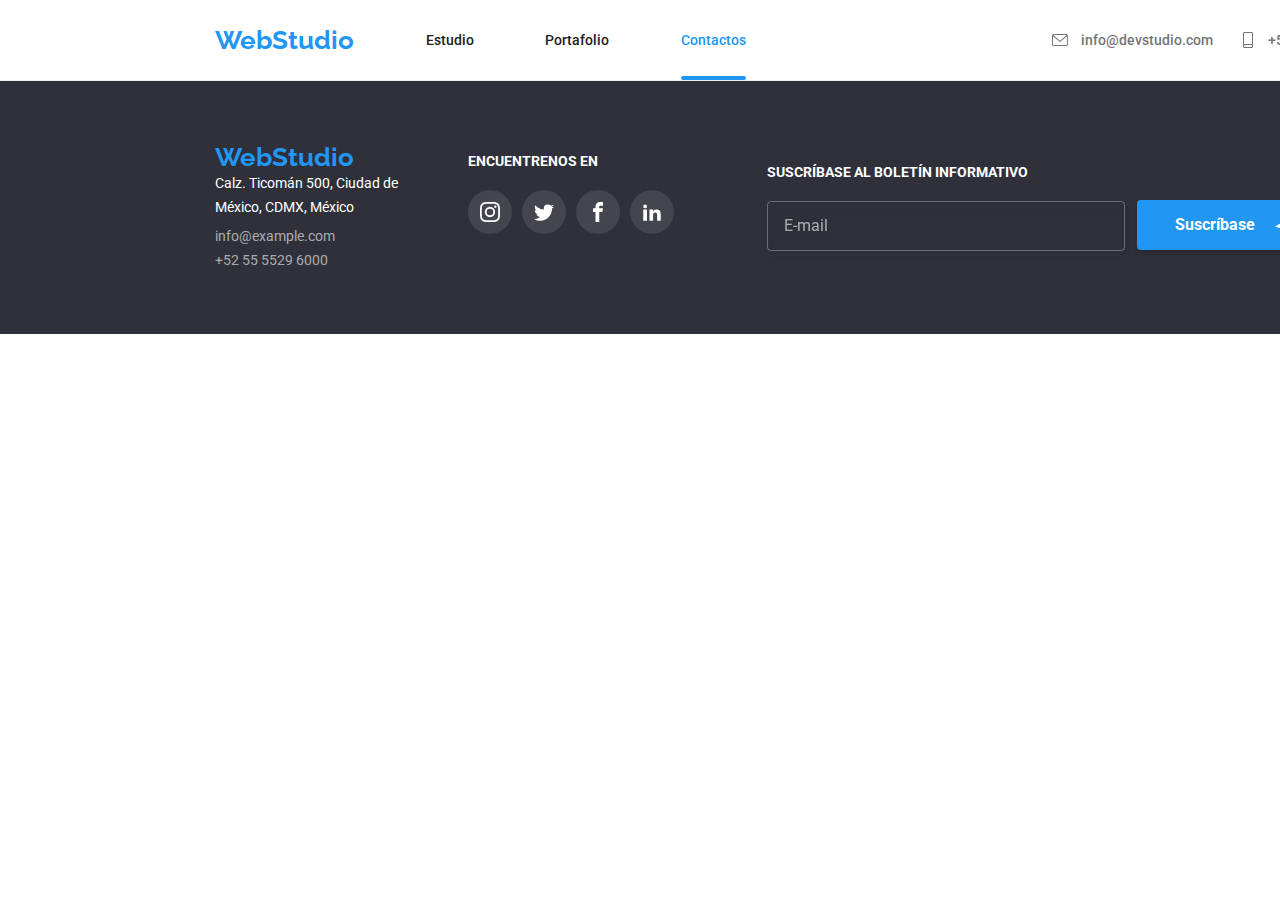
==== contacts.html @ aa2bdf9d "Commit01" ====
<!DOCTYPE html>
<html lang="en">
  <head>
    <meta charset="UTF-8" />
    <meta http-equiv="X-UA-Compatible" content="IE=edge" />
    <meta name="viewport" content="width=device-width, initial-scale=1.0" />
    <title>Contacts</title>
    <link rel="preconnect" href="https://fonts.googleapis.com" />
    <link rel="preconnect" href="https://fonts.gstatic.com" crossorigin />
    <link
      href="https://fonts.googleapis.com/css2?family=Raleway:wght@700&family=Roboto:wght@400;500;700;900&display=swap"
      rel="stylesheet"
    />
    <link
      rel="stylesheet"
      href="https://cdnjs.cloudflare.com/ajax/libs/modern-normalize/1.0.0/modern-normalize.min.css"
    />
    <link rel="stylesheet" href="css/styles.css" />
  </head>
  <body>
    <header>
      <nav>
        <a href="index.html" class="webs">WebStudio</a>
        <a href="index.html" class="headernav">Estudio</a>
        <a href="portfolio.html" class="headernav">Portafolio</a>
        <a href="contacts.html" class="active">Contactos</a>
      </nav>
      <div class="headercontact">
        <div class="mail">
          <a href="info@devstudio.com">
            <svg class="icon-sobre">
              <use xlink:href="images/icons.svg#icon-sobre"></use>
            </svg>
            info@devstudio.com</a
          >
        </div>
        <div class="phone">
          <a href="+525555296000">
            <svg class="icon-telefono">
              <use xlink:href="images/icons.svg#icon-telefono"></use>
            </svg>
            +52 55 5529 6000</a
          >
        </div>
      </div>
    </header>
    <main></main>
    <footer>
      <address>
        <a href="index.html" class="webs">WebStudio</a>
        <p>
          Calz. Ticomán 500, Ciudad de <br />
          México, CDMX, México
        </p>
        <a href="info@example.com" class="footeradd">info@example.com</a>
        <a href="+525555296000" class="footeradd">+52 55 5529 6000</a>
      </address>
      <div class="findus">
        <span>ENCUENTRENOS EN</span>
        <div class="footericons">
          <a>
            <svg class="icon-instagram">
              <use xlink:href="images/icons.svg#icon-instagram"></use>
            </svg>
          </a>
          <a>
            <svg class="icon-twitter">
              <use xlink:href="images/icons.svg#icon-twitter"></use>
            </svg>
          </a>
          <a>
            <svg class="icon-facebook">
              <use xlink:href="images/icons.svg#icon-facebook"></use>
            </svg>
          </a>
          <a>
            <svg class="icon-linkedin">
              <use xlink:href="images/icons.svg#icon-linkedin"></use>
            </svg>
          </a>
        </div>
      </div>
      <div class="suscription">
        <form name="susform" class="suscform" autocomplete="off">
          <label for="suscmail">SUSCRÍBASE AL BOLETÍN INFORMATIVO </label>
          <input
            type="email"
            name="suscmail"
            id="suscmail"
            placeholder="E-mail"
            class="suscmail"
          />
        </form>
        <button type="submit" class="suscribe">
          Suscríbase
          <svg class="icon-send">
            <use xlink:href="images/icons.svg#icon-send"></use>
          </svg>
        </button>
      </div>
    </footer>
  </body>
</html>
---- css/styles.css ----
* {
    margin: 0%;
    padding: 0%;
}

body {
    width: 1600px;
    box-sizing: border-box;
}

body,
.headernav,
.filter button {
    color: #212121;
}

header a,
address a,
address p {
    font-style: normal;
    text-decoration: none;
}

.webs {
    font-family: 'Raleway',
        sans-serif;
}

h1 {
    font-weight: 900;
    font-size: 44px;
}

.servicebtn,
.theader,
h2,
.webs,
.findus span,
.wedopic div span,
.title,
.titleb,
.modalcontent button,
.suscform label,
.suscribe {
    font-weight: 700;
}

.headernav,
.active,
header>div,
.name,
.filter button {
    font-weight: 500;
}

.tdata,
.position,
address p,
.footeradd,
.category,.window,
.modalcontent label,
.comment::placeholder,
.suscmail::placeholder,
.agree p{
    font-weight: 400;
}

.webs:hover,
.webs:focus {
    color: blueviolet;
}

.headernav:hover,
.mail a:hover,
.phone a:hover,
.footeradd:hover,
.headernav:focus,
.mail a:focus,
.phone a:focus,
.footeradd:focus,
.webs,
.servicebtn:hover,
.servicebtn:focus {
    color: #2196F3;
    fill: #2196F3;
}

.servicebtn:hover,
.servicebtn:focus,
.ourteamfig figure,
.modal,
.figdata div {
    background-color: #fff;
}

.mail a,
.phone a,
.tdata,
.position,
.category {
    color: #757575;
    fill: #757575;
}

footer {
    background-color: #2F303A
}

h1,
.servicebtn,
address p,
.filter button:hover,
.filter button:focus,
.findus span,
.wedopic div span,
.modalcontent button {
    color: #fff;
}

.servicebtn {
    border-style: none;
    padding: 10px 2px;
    height: 50px;
    width: 200px;
}

.servicebtn,
.category,
.modalcontent button {
    line-height: 1.88;
}
body,
.filter button,
.servicebtn,
.clientsicon div,
.clientsicon div:hover,
.modalcontent button,
.modalcontent label,
.suscribe,
.comment::placeholder,
.suscmail::placeholder,
.agree p {
    font-family: 'Roboto',
        sans-serif;
}
.modal,
.filter button,
.servicebtn,
.clientsicon div,
.clientsicon div:hover,
.modalcontent button,
.suscmail,
.suscribe,
#clientname,
#clientphone,
#clientmail,
#clientcomment,
#clientname:focus,
#clientphone:focus,
#clientmail:focus,
#clientcomment:focus{
    border-radius: 4px;
}

.footeradd {
    color: #ffffff99;
}

.webs {
    font-size: 26px;
}

.headernav,
.active,
.mail a,
.phone a,
.theader,
.tdata,
address p,
.footeradd,
.findus span,
.wedopic div span {
    font-size: 14px;
}

.servicebtn,
.name,
.position,
.filter button,
.category,
.titleb,
.modalcontent button,
.suscribe,
.suscmail::placeholder,
#clientname,
#clientphone,
#clientmail {
    font-size: 16px;
}

h2 {
    font-size: 36px;
}

.title, .window {
    font-size: 18px;
}

header nav,
.mail a,
.phone a,
.theader,
h2,
.name,
.position,
.webs,
.findus span,
.clients h2,
.wedopic div span,
.modalcontent h2,
.modalcontent label,
.suscform label,
.comment::placeholder {
    line-height: 1.17;
}

h1 {
    line-height: 1.36;
}

.tdata,
address p,
.footeradd {
    line-height: 1.71;
}

.servicebtn,
.filter button,
.icon-sobre,
.icon-telfono,
.icon-instagram,
.icon-facebook,
.icon-linkedin,
.icon-twitter,
.icon-logo01,
.icon-logo02,
.icon-logo03,
.icon-logo04,
.icon-logo05,
.icon-logo06,
.ourteamicons a:hover,
.footericons a:hover,
.clientsicon div,
.clientsicon div:hover,
.close,
.modalcontent button,
.suscmail,
.suscribe,
#clientname,
#clientphone,
#clientmail,
#clientcomment{
    cursor: pointer;
}

.filter button {
    line-height: 1.63;
}
.filter button,
.modalcontent button,
.suscribe{
    border: none;
}
.title,
.titleb {
    line-height: 2;
}

.filter button,
.ourteam,
.featicon {
    background-color: #F5F4FA;
}

.filter button:hover,
.filter button:focus,
.servicebtn,
.ourteamicons a:hover,
.footericons a:hover,
.modalcontent button,
.suscribe,
.check {
    background-color: #2196F3;
}

header {
    box-sizing: content-box;
    border-bottom: 1px solid #ececec;
}

main,
header,
header nav,
.headercontact,
.wedo,
.wedopic,
.wedopic div,
.ourteam,
.ourteamfig,
.section,
.footeradd,
.container,
.solutions,
.features,
.mail a,
.phone a,
.featicon,
.ourteamicons,
.clients,
.clientsicon,
footer,
.findus,
.footericons,
.ourteamicons a,
.ourteamicons a:hover,
.footericons a,
.footericons a:hover,
.clientsicon div,
.clientsicon div:hover,
.active::after,
.backdrop,
.close,
.row1,
.row2,
.row3,
.modalcontent,
.modalform,
.suscription,
.suscform,
.suscribe,
.agree,
.check,
.name,
.phone,
.email {
    display: flex;
}

header,
header nav,
.headercontact,
.wedopic,
.ourteamfig,
.mail a,
.phone a,
.features,
.clientsicon,
.footericons,
.row1,.row2,.row3{
    justify-content: space-between;
}

header nav {
    width: 531px;
    padding-left: 215px;
}

.webs {
    padding: 25px 0px;
}

.headernav {
    padding: 32px 0px;
}

header nav,
.headercontact {
    box-sizing: inherit;
}

main,
header nav,
.headercontact,
.section,
.container,
.solutions,
.wedo,
.phone a,
.mail a,
.clients,
footer,
.ourteamicons a,
.ourteamicons a:hover,
.footericons a,
.footericons a:hover,
.clientsicon div,
.clientsicon div:hover,
.backdrop,
.close,
.modalcontent,
.check,
.suscribe {
    align-items: center;
}

.headercontact {
    width: 329px;
    padding-right: 219px;
}

.solutions,
.wedo,
.wedopic,
.wedopic div,
.ourteam,
.ourteamfig,
.section,
.clients,
.clientsicon,
.backdrop,
.row1,
.row2,
.row3,
.modalform {
    width: 100%;
}

main,
.wedo,
.section,
.container,
.solutions,
.clients,
.findus,
.wedopic div,
.modalcontent,
.modalform,
.suscform,
.name,
.phone,
.email {
    flex-direction: column;
}

.container {
    width: 1200px;
}

.ourteam {
    padding: 94px 0px;
}

h1 {
    margin-bottom: 30px;
}

.section {
    padding: 94px 0px;
}

address {
    padding: 60px 70px 60px 215px;
}

.solutions {
    background: url('../images/pic01hw04.jpg'), rgba(47, 48, 58, 0.4);
    padding: 200px 0px;
    margin-top: 16px;
}

.features {
    margin: 78px 0px 80px 0px;
}

.featuressection {
    width: 22.5%;
}

.theader {
    padding: 30px 0px 10px 0px;
}

.ourteam h2,
.filter,
.wedo h2,
.clients h2 {
    padding-bottom: 50px;
}

.name,
.position,
h1,
.wedopic div span {
    text-align: center;
}

.ourteamfig figcaption {
    padding: 30px 0px;
}

.name {
    padding-bottom: 10px;
}

address>.webs {
    padding-bottom: 9px;
}

address p {
    padding-bottom: 5px;
}

.filter button {
    padding: 6px 24px;
}

.ourteamfig figure {
    box-shadow: 0px 1px 3px rgba(0, 0, 0, 0.12),
        0px 1px 1px rgba(0, 0, 0, 0.14),
        0px 2px 1px rgba(0, 0, 0, 0.2);
    border-radius: 0px 0px 4px 4px;
}

.filter button:hover,
.filter button:focus {
    box-shadow: 0px 3px 1px rgba(0, 0, 0, 0.1),
        0px 1px 2px rgba(0, 0, 0, 0.08),
        0px 2px 2px rgba(0, 0, 0, 0.12);
}

.icon-sobre {
    width: 16px;
    height: 12px;
}

.icon-telefono {
    width: 10px;
    height: 16px;
}

.mail a {
    width: 161px;
}

.phone a {
    width: 138px;
}

.icon-antena,
.icon-reloj,
.icon-diagrama,
.icon-astronauta {
    width: 70px;
}

.wedo {
    margin-bottom: 94px;
}

.ourteamicons {
    padding-top: 16px;
    justify-content: space-around;
}

.icon-instagram,
.icon-facebook,
.icon-twitter,
.icon-linkedin {
    width: 20px;
    height: 20px;
}

.icon-logo01,
.icon-logo02,
.icon-logo03,
.icon-logo04,
.icon-logo05,
.icon-logo06 {
    width: 106px;
    height: 60px;
}

.findus {
    width: 206px;
    padding: 72px 0px 100px 0px;
}

.findus span {
    padding-bottom: 20px;
}

.ourteamicons a,
.ourteamicons a:hover,
.footericons a,
.footericons a:hover {
    width: 44px;
    height: 44px;
}

.ourteamicons a:hover,
.footericons a,
.footericons a:hover,
.icon-send,
.icon-check {
    fill: #fff;

}
.close,
.ourteamicons a:hover,
.footericons a,
.footericons a:hover{
    border-radius: 50%;
}
.footericons a {
    background-color: #ffffff1a;
}

.clientsicon div {
    width: 170px;
    height: 92px;
    border: 1px solid #AFB1B8;
}

.clientsicon div:hover {
    width: 170px;
    height: 92px;
    fill: #2196F3;
}

.clientsicon div:hover,
.ourteam,
.featicon,
.ourteamicons a,
.ourteamicons a:hover,
.footericons a,
.footericons a:hover,
.clientsicon div,
.backdrop,
.close,
.check,
.suscform,
.suscribe {
    justify-content: center;
}

.clientsicon div,
.ourteamicons a {
    fill: #AFB1B8;
}

.featicon {
    padding: 25px 0px;
}

.wedopic div span {
    background: rgba(47, 48, 58, 0.8);
    box-sizing: border-box;
    padding: 27px 79px;
    top: -70px;
}
.wedopic div span,
.figdata div,
.window,
.close,
.modalcontent,
.check,
.icon-person,
#clientname,
#clientphone,
#clientmail,
.icon-phone,
.icon-mail{
    position: relative;
}
.wedo div span {
    width: 370px;
}

.icon-antena,
.icon-reloj,
.icon-diagrama,
.icon-astronauta,
.wedopic div span {
    height: 70px;
}

.wedopic div {
    height: 294px;
}

.active {
    color: #2196F3;
    padding-top: 31px;
}

.active::after {
    content: "";
    border: 2px solid #2196F3;
    margin-top: 28px;
}
.active::after,
.check{
    border-radius: 2px;
}
.backdrop{
    z-index: 1;
}

.backdrop.is-hidden {
    visibility: hidden;
    opacity: 0;
    pointer-events: none;
    transform: scale(0);
}
.backdrop {
    visibility: visible;
    opacity: 1;
    height: 100%;
    position: fixed;
    transform: scale(1);
    top: 0px;
    left: 0px;
    background: rgba(0, 0, 0, 0.2);
    transition: opacity 250ms cubic-bezier(0.4, 0, 0.2, 1),
    visibility 250ms cubic-bezier(0.4, 0, 0.2, 1),
    transform 250ms cubic-bezier(0.4, 0, 0.2, 1);
}
.modal {
    width: 528px;
}
.close {
    width: 30px;
    height: 30px;
    border: 1px solid #0000001a;
    top: 8px;
    right: -490px;
}
.icon-vector {
    fill: #000;
    width: 11px;
    height: 11px;
}
.row1,.row2{
    padding-bottom: 30px;
}
.portimg{
    width: 370px;
    height: 410.5px;
    overflow: hidden; 
    border: 1px solid #eee;
}
.figdata div{
    padding: 20px 24px;
    height: 110px;
    z-index: 2;
}
.window{
    width: 368px;
    height: 294px;
    background-color: hsl(207, 90%, 54%, 90%);
    padding: 63px 24px;
    line-height: 1.55;
    color:#fff;
    top: -110px;
    z-index: 1;
    transform: translateY(0px);
    transition: transform 250ms cubic-bezier(0.4, 0, 0.2, 1);
}
.portimg:hover{
    box-shadow: 0px 1px 1px rgba(0, 0, 0, 0.12),
    0px 4px 4px rgba(0, 0, 0, 0.06),
    1px 4px 6px rgba(0, 0, 0, 0.16);
}
.portimg:hover .window{
    transform: translateY(-298px);
}
.modalcontent h2{
    font-size: 20px;
    margin-bottom: 12px;
}
.modalcontent button{
    width: 200px;
    height: 50px;
    padding: 10px 75px;
    margin-top: 10px;
}
.modalcontent{
    padding: 17px 40px 40px 40px;
}
.modalcontent label{
    font-size: 12px;
    color: #757575;
    margin-bottom: 4px;
}
.suscription{
    margin-left: 93px;
}
.suscform{
    margin-right: 12px;
}
.suscform label{
    font-size: 14px;
    color: #fff;
    margin-bottom: 20px;
}
.suscmail{
    width: 358px;
    height: 50px;
    outline: none;
    border: 1px solid #ffffff4d;
    filter: drop-shadow(0px 4px 4px rgba(0, 0, 0, 0.15));
    background-color: hsl(0, 0%, 0%, 0%);
    padding-left: 16px;
}
.icon-send{
    width: 24px;
    height: 24px;
    margin-left: 20px;
}
.suscribe{
    width: 200px;
    height: 50px;
    box-shadow: 0px 4px 4px rgba(0, 0, 0, 0.15);
    line-height: 1.88;
    color: #fff;
    margin-top: 36px;
}
.comment::placeholder{
    font-size: 12px;
    color: #75757580;
}
.suscmail::placeholder{
    line-height: 1.25;
    color: #ffffff99;
}
.agree p{
    font-size: 14px;
    line-height: 1.71;
    color: #757575;
}
.agree{
    margin-top: 20px;
}
.icon-square{
    width: 16px;
    height: 15px;
}
.icon-check{
    width: 11px;
    height: 18px;
}
.check.hidden{
    visibility: hidden;
    opacity: 0;
    pointer-events: none;
}
.check{
    width: 16px;
    height: 16px;
    top: -20px;
}
.agreeicon{
    padding: 4px 7px 0px 13px;
}
#check:target{
    visibility: visible;
    opacity: 1;
    pointer-events: all;
}
.icon-person{
    width: 12px;
    height: 12px;
    top: -26px;
    left: 15px;
}
#clientname,
#clientphone,
#clientmail{
    outline: none;
    border: 1px solid rgba(33, 33, 33, 0.2);
    z-index: 1;
    background-color: hsl(0, 0%, 0%, 0%);
    padding-left: 42px;
    width: 448px;
    height: 40px;
} 
    #clientcomment{
    outline: none;
    border: 1px solid rgba(33, 33, 33, 0.2);
    width: 448px;
    height: 120px;
    resize: none;
    padding: 12px 16px;
}
.clientsicon div:hover,
#clientname:focus,
#clientphone:focus,
#clientmail:focus,
#clientcomment:focus{
    border: 1px solid #2196F3;
}
.name:focus-within,
.phone:focus-within,
.email:focus-within{
    fill: #2196F3;
}
.name,.phone,.email{
    align-items: flex-start;
    padding: 0px;
    margin: 0px;
}
.icon-phone{
    width: 13px;
    height: 13px;
    top: -26.5px;
    left: 14.27px;
}
.icon-mail{
    width: 15px;
    height: 12px;
    top: -26px;
    left: 13.5px;
}
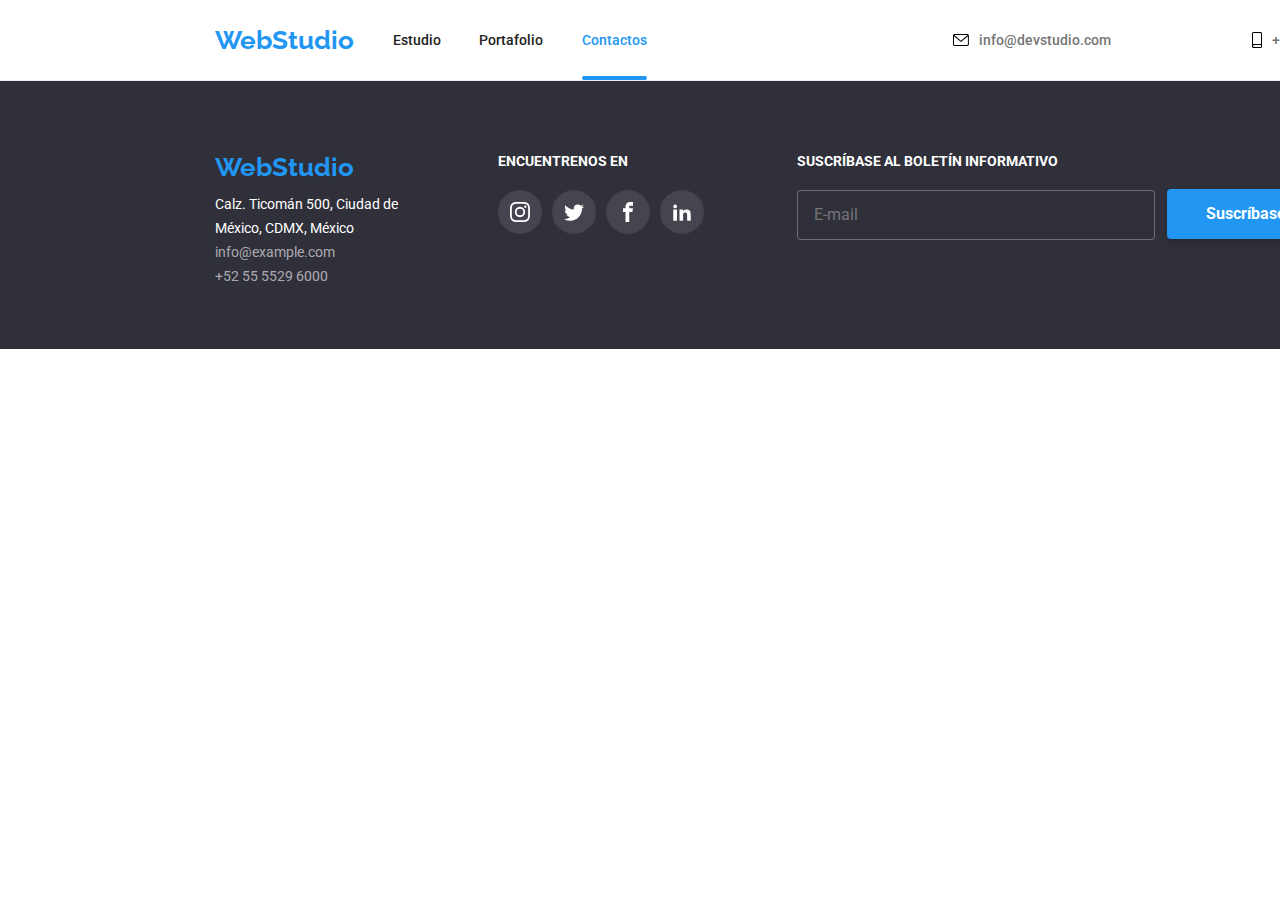
==== commit ca8b876f: "Commit03" ====
--- a/contacts.html
+++ b/contacts.html
@@ -4,7 +4,7 @@
     <meta charset="UTF-8" />
     <meta http-equiv="X-UA-Compatible" content="IE=edge" />
     <meta name="viewport" content="width=device-width, initial-scale=1.0" />
-    <title>Contacts</title>
+    <title>Index</title>
     <link rel="preconnect" href="https://fonts.googleapis.com" />
     <link rel="preconnect" href="https://fonts.gstatic.com" crossorigin />
     <link
@@ -15,85 +15,86 @@
       rel="stylesheet"
       href="https://cdnjs.cloudflare.com/ajax/libs/modern-normalize/1.0.0/modern-normalize.min.css"
     />
-    <link rel="stylesheet" href="css/styles.css" />
+    <link rel="stylesheet" href="sass/main.css" />
   </head>
   <body>
-    <header>
-      <nav>
-        <a href="index.html" class="webs">WebStudio</a>
-        <a href="index.html" class="headernav">Estudio</a>
-        <a href="portfolio.html" class="headernav">Portafolio</a>
-        <a href="contacts.html" class="active">Contactos</a>
+    <header class="encabezado">
+      <nav class="encabezado__navegación">
+        <a href="index.html" class="logo-empresa">WebStudio</a>
+        <a href="index.html" class="encabezado__link">Estudio</a>
+        <a href="portfolio.html" class="encabezado__link">Portafolio</a>
+        <a href="contacts.html" class="encabezado__link--activo">Contactos</a>
       </nav>
-      <div class="headercontact">
-        <div class="mail">
-          <a href="info@devstudio.com">
-            <svg class="icon-sobre">
-              <use xlink:href="images/icons.svg#icon-sobre"></use>
-            </svg>
-            info@devstudio.com</a
-          >
-        </div>
-        <div class="phone">
-          <a href="+525555296000">
-            <svg class="icon-telefono">
-              <use xlink:href="images/icons.svg#icon-telefono"></use>
-            </svg>
-            +52 55 5529 6000</a
-          >
-        </div>
+      <div class="encabezado__contactos">
+        <a href="info@devstudio.com" class="encabezado__email">
+          <svg class="encabezado__iconoemail">
+            <use xlink:href="images/icons.svg#icon-sobre"></use>
+          </svg>
+          <span class="encabezado__emailtexto">info@devstudio.com</span>
+        </a>
+        <a href="+525555296000" class="encabezado__telefono">
+          <svg class="encabezado__iconotelefono">
+            <use xlink:href="images/icons.svg#icon-telefono"></use>
+          </svg>
+          <span class="encabezado__telefonotexto">+52 55 5529 6000</span>
+        </a>
       </div>
     </header>
-    <main></main>
-    <footer>
-      <address>
-        <a href="index.html" class="webs">WebStudio</a>
-        <p>
+    <footer class="piepagina">
+      <address class="piepagina__directorio">
+        <a href="index.html" class="logo-empresa">WebStudio</a>
+        <p class="piepagina__dirección">
           Calz. Ticomán 500, Ciudad de <br />
           México, CDMX, México
         </p>
-        <a href="info@example.com" class="footeradd">info@example.com</a>
-        <a href="+525555296000" class="footeradd">+52 55 5529 6000</a>
+        <a href="#" class="piepagina__email">info@example.com</a>
+        <a href="#" class="piepagina__telefono">+52 55 5529 6000</a>
       </address>
-      <div class="findus">
-        <span>ENCUENTRENOS EN</span>
-        <div class="footericons">
-          <a>
-            <svg class="icon-instagram">
+      <div class="encuentrenos">
+        <span class="encuentrenos__titulo">ENCUENTRENOS EN</span>
+        <div class="encuentrenos__iconos">
+          <a href="#" class="encuentrenos__iconos--fondo">
+            <svg class="encuentrenos__instagram">
               <use xlink:href="images/icons.svg#icon-instagram"></use>
             </svg>
           </a>
-          <a>
-            <svg class="icon-twitter">
+          <a href="#" class="encuentrenos__iconos--fondo">
+            <svg class="encuentrenos__twitter">
               <use xlink:href="images/icons.svg#icon-twitter"></use>
             </svg>
           </a>
-          <a>
-            <svg class="icon-facebook">
+          <a href="#" class="encuentrenos__iconos--fondo">
+            <svg class="encuentrenos__facebook">
               <use xlink:href="images/icons.svg#icon-facebook"></use>
             </svg>
           </a>
-          <a>
-            <svg class="icon-linkedin">
+          <a href="#" class="encuentrenos__iconos--fondo">
+            <svg class="encuentrenos__linkedin">
               <use xlink:href="images/icons.svg#icon-linkedin"></use>
             </svg>
           </a>
         </div>
       </div>
-      <div class="suscription">
-        <form name="susform" class="suscform" autocomplete="off">
-          <label for="suscmail">SUSCRÍBASE AL BOLETÍN INFORMATIVO </label>
+      <div class="suscripcion">
+        <form
+          name="formulario-suscripcion"
+          class="suscripcion__formulario"
+          autocomplete="off"
+        >
+          <label class="suscripcion__etiqueta" for="suscripcion__email"
+            >SUSCRÍBASE AL BOLETÍN INFORMATIVO</label
+          >
           <input
             type="email"
-            name="suscmail"
-            id="suscmail"
+            name="email-suscripción"
+            id="suscripcion__email"
             placeholder="E-mail"
-            class="suscmail"
+            class="suscripcion__email"
           />
         </form>
-        <button type="submit" class="suscribe">
-          Suscríbase
-          <svg class="icon-send">
+        <button type="submit" class="btn btn-suscripcion">
+          <span>Suscríbase</span>
+          <svg class="btn-suscripcion__icono">
             <use xlink:href="images/icons.svg#icon-send"></use>
           </svg>
         </button>
--- a/sass/main.css
+++ b/sass/main.css
@@ -0,0 +1,303 @@
+@charset "UTF-8";
+* {
+  margin: 0px;
+  padding: 0px;
+}
+
+body {
+  width: 1600px;
+  color: #212121;
+  font-family: Roboto;
+}
+
+.logo-empresa {
+  font-family: Raleway;
+  font-weight: 700;
+  font-size: 26px;
+  line-height: 2;
+  font-style: normal;
+  text-decoration: none;
+  color: #2196F3;
+}
+
+.logo-empresa:focus, .logo-empresa:hover {
+  color: blueviolet;
+}
+
+.encabezado {
+  width: 100%;
+  display: -webkit-box;
+  display: -ms-flexbox;
+  display: flex;
+  -webkit-box-align: center;
+      -ms-flex-align: center;
+          align-items: center;
+  border-bottom: 1px solid #ececec;
+}
+
+.encabezado__navegación {
+  width: 50%;
+  display: -webkit-box;
+  display: -ms-flexbox;
+  display: flex;
+  -webkit-box-pack: justify;
+      -ms-flex-pack: justify;
+          justify-content: space-between;
+  -webkit-box-align: center;
+      -ms-flex-align: center;
+          align-items: center;
+  padding-left: 215px;
+  margin-right: 153px;
+}
+
+.encabezado__link {
+  font-family: Roboto;
+  color: #212121;
+  font-weight: 500;
+  font-size: 14px;
+  line-height: 1.17;
+  font-style: normal;
+  text-decoration: none;
+}
+
+.encabezado__link:hover, .encabezado__link:focus {
+  color: #2196F3;
+}
+
+.encabezado__link--activo {
+  font-family: Roboto;
+  color: #2196F3;
+  font-weight: 500;
+  font-size: 14px;
+  line-height: 1.17;
+  font-style: normal;
+  text-decoration: none;
+  padding-top: 32px;
+}
+
+.encabezado__link--activo::after {
+  display: -webkit-box;
+  display: -ms-flexbox;
+  display: flex;
+  content: "";
+  border: 2px solid #2196F3;
+  margin-top: 28px;
+  border-radius: 2px;
+}
+
+.encabezado__contactos {
+  width: 50%;
+  display: -webkit-box;
+  display: -ms-flexbox;
+  display: flex;
+  -webkit-box-pack: justify;
+      -ms-flex-pack: justify;
+          justify-content: space-between;
+  -webkit-box-align: center;
+      -ms-flex-align: center;
+          align-items: center;
+  padding-right: 215px;
+  margin-left: 153px;
+}
+
+.encabezado__email, .encabezado__telefono {
+  font-family: Roboto;
+  color: #757575;
+  font-weight: 500;
+  font-size: 14px;
+  line-height: 1.17;
+  font-style: normal;
+  text-decoration: none;
+  display: -webkit-box;
+  display: -ms-flexbox;
+  display: flex;
+  -webkit-box-align: center;
+      -ms-flex-align: center;
+          align-items: center;
+}
+
+.encabezado__email:hover, .encabezado__email:focus, .encabezado__telefono:hover, .encabezado__telefono:focus {
+  color: #2196F3;
+  fill: #2196F3;
+}
+
+.encabezado__iconoemail {
+  width: 16px;
+  height: 12px;
+  margin-right: 10px;
+}
+
+.encabezado__iconotelefono {
+  width: 10px;
+  height: 16px;
+  margin-right: 10px;
+}
+
+.encuentrenos__instagram, .encuentrenos__twitter, .encuentrenos__facebook, .encuentrenos__linkedin {
+  width: 20px;
+  height: 20px;
+  fill: #fff;
+}
+
+.btn-suscripcion__icono {
+  width: 24px;
+  height: 24px;
+  fill: #fff;
+}
+
+.piepagina {
+  width: 100%;
+  display: -webkit-box;
+  display: -ms-flexbox;
+  display: flex;
+  background-color: #2F303A;
+}
+
+.piepagina__directorio {
+  display: -webkit-box;
+  display: -ms-flexbox;
+  display: flex;
+  -webkit-box-orient: vertical;
+  -webkit-box-direction: normal;
+      -ms-flex-direction: column;
+          flex-direction: column;
+  padding: 60px 0px 60px 215px;
+  margin-right: 100px;
+}
+
+.piepagina__dirección {
+  color: #fff;
+  font-weight: 400;
+  font-size: 14px;
+  line-height: 1.71;
+  font-style: normal;
+  text-decoration: none;
+}
+
+.piepagina__email, .piepagina__telefono {
+  color: #ffffff99;
+  font-weight: 400;
+  font-size: 14px;
+  line-height: 1.71;
+  font-style: normal;
+  text-decoration: none;
+}
+
+.piepagina__email:hover, .piepagina__email:focus, .piepagina__telefono:hover, .piepagina__telefono:focus {
+  color: #2196F3;
+}
+
+.encuentrenos {
+  display: -webkit-box;
+  display: -ms-flexbox;
+  display: flex;
+  -webkit-box-orient: vertical;
+  -webkit-box-direction: normal;
+      -ms-flex-direction: column;
+          flex-direction: column;
+  padding: 72px 0px 100px 0px;
+  margin-right: 93px;
+}
+
+.encuentrenos__titulo {
+  color: #fff;
+  font-family: Roboto;
+  font-weight: 700;
+  font-size: 14px;
+  line-height: 1.17;
+  margin-bottom: 20px;
+}
+
+.encuentrenos__iconos {
+  width: 206px;
+  display: -webkit-box;
+  display: -ms-flexbox;
+  display: flex;
+  -webkit-box-pack: justify;
+      -ms-flex-pack: justify;
+          justify-content: space-between;
+}
+
+.encuentrenos__iconos--fondo {
+  width: 44px;
+  height: 44px;
+  background-color: #ffffff1a;
+  border-radius: 50%;
+  display: -webkit-box;
+  display: -ms-flexbox;
+  display: flex;
+  -webkit-box-align: center;
+      -ms-flex-align: center;
+          align-items: center;
+  -webkit-box-pack: center;
+      -ms-flex-pack: center;
+          justify-content: center;
+}
+
+.encuentrenos__iconos--fondo:hover, .encuentrenos__iconos--fondo:focus {
+  background-color: #2196F3;
+}
+
+.suscripcion {
+  width: 570px;
+  display: -webkit-box;
+  display: -ms-flexbox;
+  display: flex;
+  padding: 72px 0px 94px 0px;
+}
+
+.suscripcion__formulario {
+  display: -webkit-box;
+  display: -ms-flexbox;
+  display: flex;
+  -webkit-box-orient: vertical;
+  -webkit-box-direction: normal;
+      -ms-flex-direction: column;
+          flex-direction: column;
+}
+
+.suscripcion__etiqueta {
+  color: #fff;
+  font-family: Roboto;
+  font-weight: 700;
+  font-size: 14px;
+  line-height: calc(16.41/14);
+}
+
+.suscripcion__email {
+  width: 358px;
+  height: 50px;
+  margin-right: 12px;
+  border: 1px solid #ffffff4d;
+  border-radius: 4px;
+  background-color: #2F303A;
+  padding: 15px 0px 15px 16px;
+  margin-top: 20px;
+}
+
+.btn-suscripcion {
+  width: 200px;
+  height: 50px;
+  font-family: Roboto;
+  color: #fff;
+  font-weight: 700;
+  font-size: 16px;
+  line-height: calc(30/16);
+  border-radius: 4px;
+  background-color: #2196F3;
+  border: none;
+  display: -webkit-box;
+  display: -ms-flexbox;
+  display: flex;
+  -webkit-box-align: center;
+      -ms-flex-align: center;
+          align-items: center;
+  -webkit-box-pack: justify;
+      -ms-flex-pack: justify;
+          justify-content: space-between;
+  padding: 10px 28px 10px 39px;
+  margin-top: 36px;
+  -webkit-box-shadow: 0px 4px 4px rgba(0, 0, 0, 0.15);
+          box-shadow: 0px 4px 4px rgba(0, 0, 0, 0.15);
+}
+/*# sourceMappingURL=main.css.map */